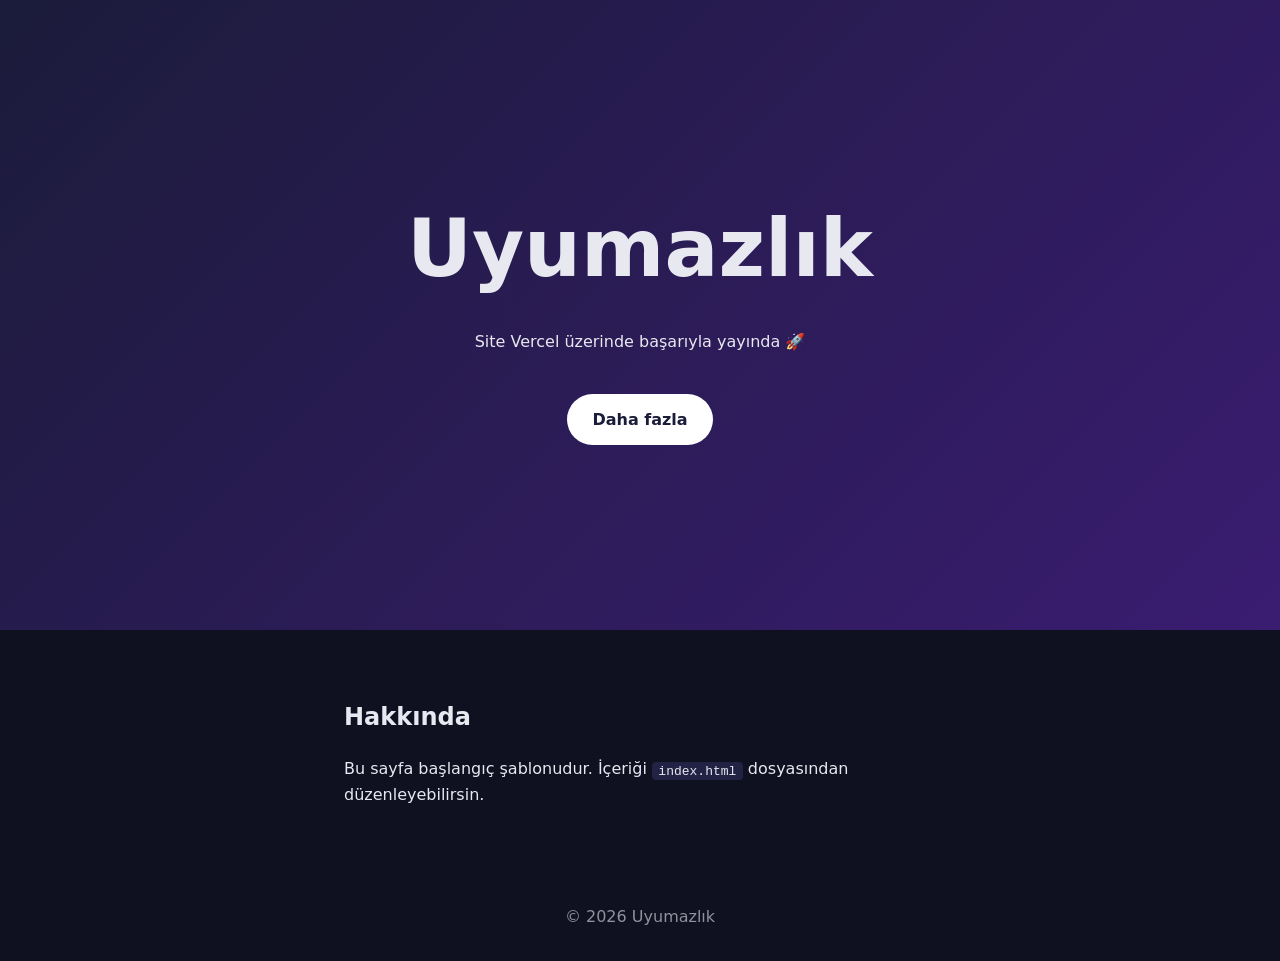
==== index.html @ 7efbf34f "Vercel için başlangıç statik site ekle Co-Authored-By: Claude Sonnet 5.5 <noreply@anthropic.com> Cla" ====
<!DOCTYPE html>
<html lang="tr">
<head>
  <meta charset="UTF-8">
  <meta name="viewport" content="width=device-width, initial-scale=1">
  <title>Uyumazlık</title>
  <meta name="description" content="Uyumazlık - Vercel üzerinde yayında.">
  <link rel="stylesheet" href="style.css">
</head>
<body>
  <header>
    <h1>Uyumazlık</h1>
    <p>Site Vercel üzerinde başarıyla yayında 🚀</p>
    <a class="btn" href="#hakkinda">Daha fazla</a>
  </header>
  <main id="hakkinda">
    <h2>Hakkında</h2>
    <p>Bu sayfa başlangıç şablonudur. İçeriği <code>index.html</code> dosyasından düzenleyebilirsin.</p>
  </main>
  <footer>&copy; 2026 Uyumazlık</footer>
</body>
</html>
---- style.css ----
*{box-sizing:border-box}
body{margin:0;font-family:system-ui,sans-serif;color:#e8e8f0;background:#0f1020;line-height:1.6}
header{min-height:70vh;display:flex;flex-direction:column;align-items:center;justify-content:center;text-align:center;padding:2rem;background:linear-gradient(135deg,#1b1b3a,#3a1c71)}
h1{font-size:clamp(2.5rem,8vw,5rem);margin:0}
.btn{margin-top:1.5rem;padding:.8rem 1.6rem;border-radius:999px;background:#fff;color:#1b1b3a;text-decoration:none;font-weight:600}
main{max-width:640px;margin:0 auto;padding:3rem 1.5rem}
code{background:#222244;padding:.1rem .4rem;border-radius:4px}
footer{text-align:center;padding:2rem;opacity:.6}
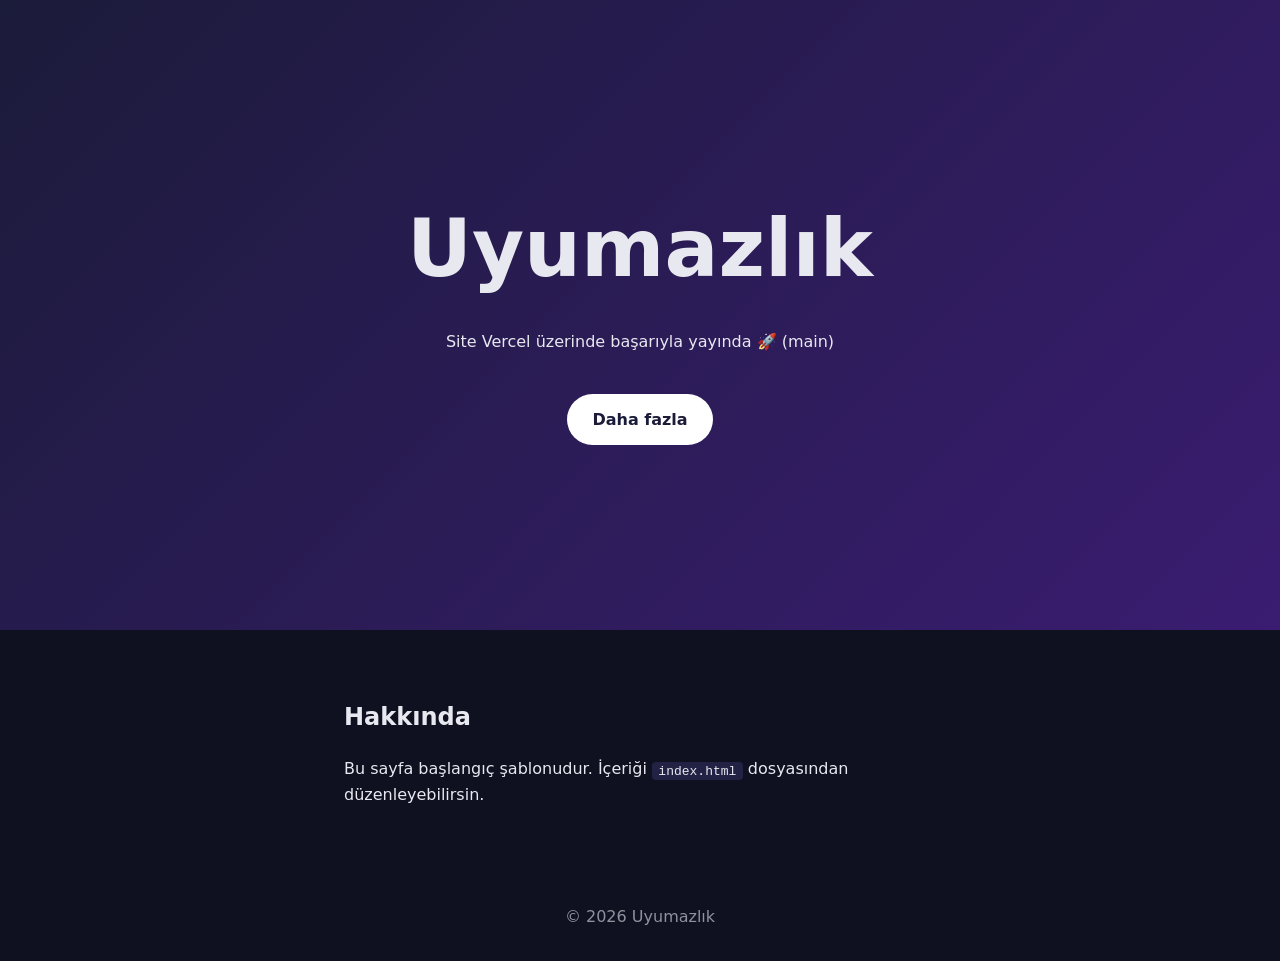
==== commit de53c45f: "main için Vercel deploy tetikle Co-Authored-By: Claude Sonnet 5.5 <noreply@anthropic.com> Claude-Ses" ====
--- a/index.html
+++ b/index.html
@@ -10,7 +10,7 @@
 <body>
   <header>
     <h1>Uyumazlık</h1>
-    <p>Site Vercel üzerinde başarıyla yayında 🚀</p>
+    <p>Site Vercel üzerinde başarıyla yayında 🚀 (main)</p>
     <a class="btn" href="#hakkinda">Daha fazla</a>
   </header>
   <main id="hakkinda">
